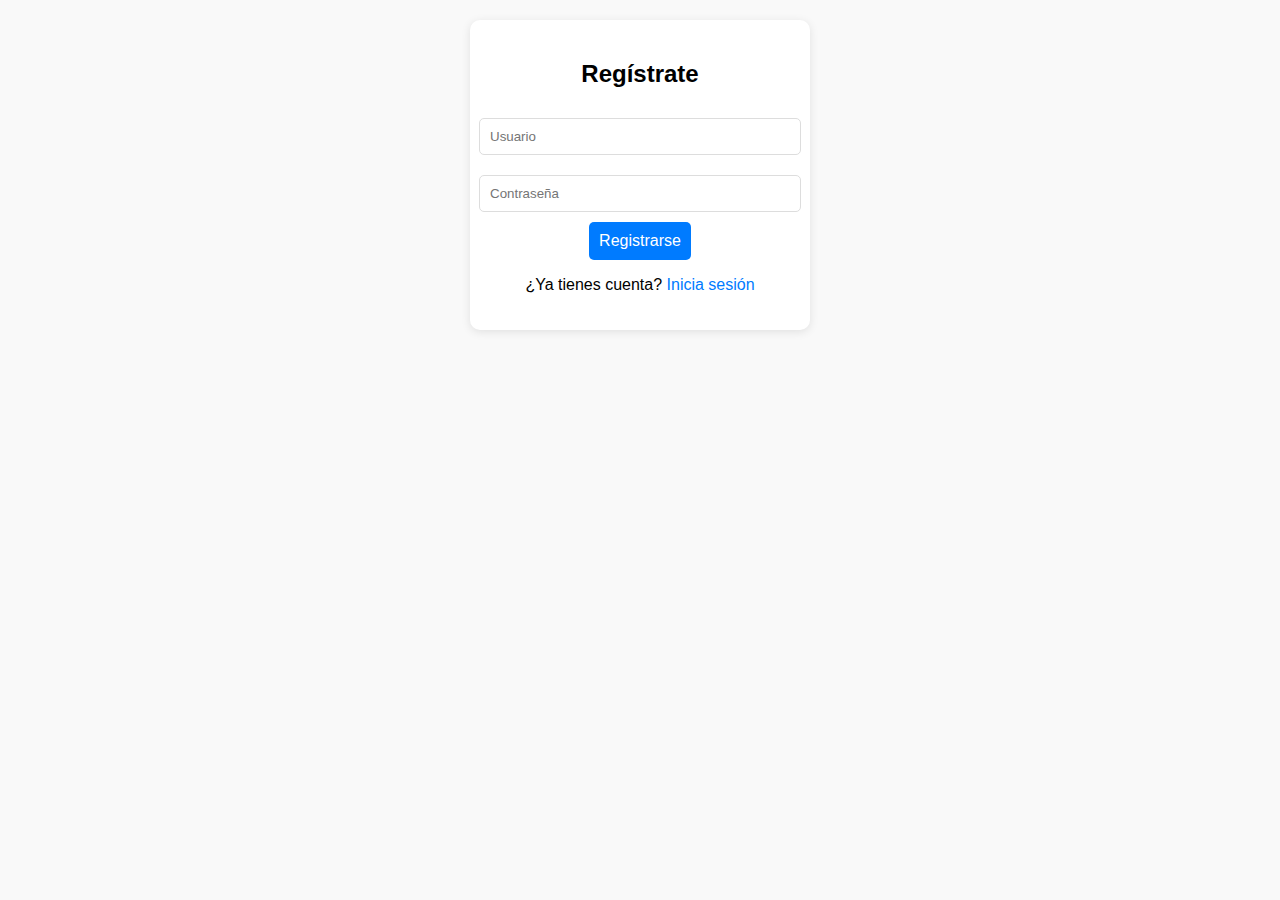
==== register.html @ a53febba "Se agrega una pagina de login y un register funcional guardandolo en Localstorage" ====
<!DOCTYPE html>
<html lang="es">
<head>
  <meta charset="UTF-8">
  <meta name="viewport" content="width=device-width, initial-scale=1.0">
  <title>Registro</title>
  <link rel="stylesheet" href="style.css">
</head>
<body>
  <div class="auth-form">
    <h2>Regístrate</h2>
    <input type="text" id="register-username" placeholder="Usuario" required>
    <input type="password" id="register-password" placeholder="Contraseña" required>
    <button id="register-btn">Registrarse</button>
    <p>¿Ya tienes cuenta? <a href="index.html">Inicia sesión</a></p>
  </div>
  <script>
    document.getElementById('register-btn').addEventListener('click', () => {
      const username = document.getElementById('register-username').value;
      const password = document.getElementById('register-password').value;

      if (username && password) {
        const users = JSON.parse(localStorage.getItem('users')) || [];
        users.push({ username, password });
        localStorage.setItem('users', JSON.stringify(users));
        alert('Registro exitoso. Ahora puedes iniciar sesión.');
        window.location.href = 'index.html'; // Redirige al login
      } else {
        alert('Por favor, completa todos los campos.');
      }
    });
  </script>
</body>
</html>
---- style.css ----
body {
  font-family: Arial, sans-serif;
  margin: 0;
  padding: 0;
  background: #f9f9f9;
  text-align: center;
}

h1 {
  margin: 20px 0;
  color: #333;
}

.carousel-container {
  display: flex;
  align-items: center;
  justify-content: center;
  margin: 20px;
}

.carousel {
  overflow: hidden;
  width: 300px; /* Ancho del carrusel */
  position: relative;
}

.carousel-track {
  display: flex;
  transition: transform 0.5s ease-in-out;
  width: 100%; /* Se adapta al contenedor */
}

.carousel-item {
  min-width: 300px; /* Ancho de cada elemento */
  padding: 10px;
  text-align: center;
}

.carousel-item img {
  width: 100%;
  height: auto;
  max-height: 200px;
  object-fit: cover;
  border-radius: 10px;
  margin-bottom: 10px;
}


.nav-btn {
  background: #007bff;
  color: #fff;
  border: none;
  padding: 10px;
  cursor: pointer;
  border-radius: 5px;
  font-size: 18px;
}

.nav-btn:hover {
  background: #0056b3;
}

.like-btn {
  background: #ff4d4d;
  color: white;
  border: none;
  padding: 8px 12px;
  cursor: pointer;
  border-radius: 5px;
  font-size: 14px;
}

.like-btn:hover {
  background: #cc0000;
}

.liked-items {
  margin: 20px;
}

.liked-items ul {
  list-style: none;
  padding: 0;
}

.liked-items li {
  margin: 5px 0;
  font-size: 16px;
  color: #333;
}

.delete-btn {
  background-color: #f44336; /* Rojo */
  color: white;
  border: none;
  padding: 5px 10px;
  cursor: pointer;
  font-size: 0.9em;
  margin-left: 10px;
}

.delete-btn:hover {
  background-color: #d32f2f;
}

/* Estilos para los formularios de login y registro */
.auth-form {
  display: flex;
  flex-direction: column;
  align-items: center;
  margin: 20px auto;
  max-width: 300px;
  padding: 20px;
  background-color: #fff;
  border-radius: 10px;
  box-shadow: 0 2px 10px rgba(0, 0, 0, 0.1);
}

.auth-form input {
  margin: 10px 0;
  padding: 10px;
  width: 100%;
  border-radius: 5px;
  border: 1px solid #ddd;
}

.auth-form button {
  background-color: #007bff;
  color: #fff;
  border: none;
  padding: 10px;
  cursor: pointer;
  border-radius: 5px;
  font-size: 16px;
}

.auth-form button:hover {
  background-color: #0056b3;
}

.auth-form a {
  text-decoration: none;
  color: #007bff;
}

.auth-form a:hover {
  text-decoration: underline;
}

/* Hacer que los elementos de carrusel y favoritos solo se muestren si se ha iniciado sesión */
.carousel-container, .liked-items {
  display: none;
}
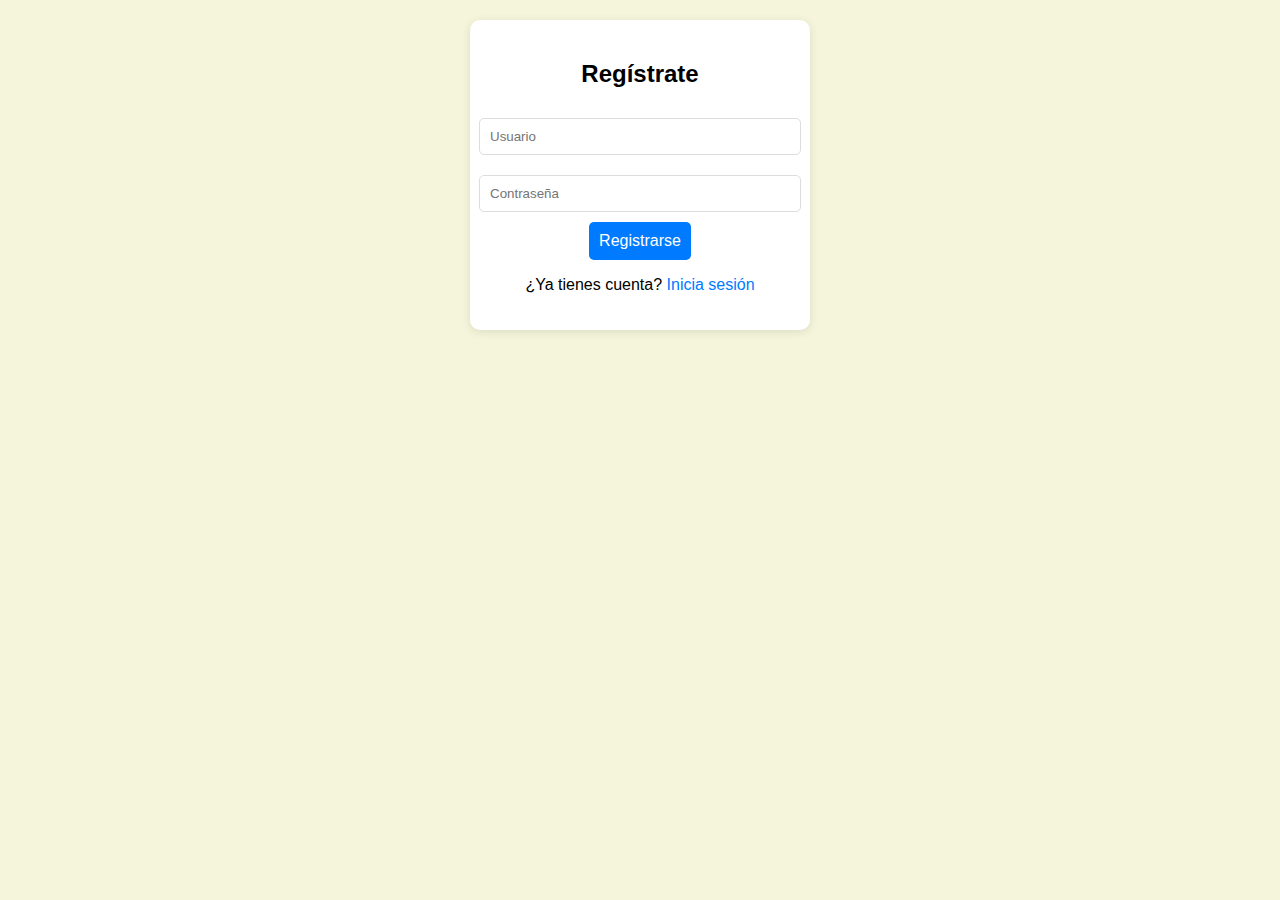
==== commit f03b8ed8: "Se añade comentarios a todos los archivos" ====
--- a/register.html
+++ b/register.html
@@ -1,31 +1,59 @@
 <!DOCTYPE html>
 <html lang="es">
 <head>
+  <!-- Establece la codificación de caracteres a UTF-8 y ajusta el diseño para dispositivos móviles -->
   <meta charset="UTF-8">
   <meta name="viewport" content="width=device-width, initial-scale=1.0">
+  
+  <!-- Título de la página -->
   <title>Registro</title>
+
+  <!-- Enlace al archivo de estilos CSS -->
   <link rel="stylesheet" href="style.css">
 </head>
 <body>
+  <!-- Contenedor del formulario de registro -->
   <div class="auth-form">
     <h2>Regístrate</h2>
+    
+    <!-- Campo de entrada para el nombre de usuario -->
     <input type="text" id="register-username" placeholder="Usuario" required>
+    
+    <!-- Campo de entrada para la contraseña -->
     <input type="password" id="register-password" placeholder="Contraseña" required>
+    
+    <!-- Botón para enviar el formulario -->
     <button id="register-btn">Registrarse</button>
+
+    <!-- Enlace para los usuarios que ya tienen cuenta -->
     <p>¿Ya tienes cuenta? <a href="index.html">Inicia sesión</a></p>
   </div>
+
   <script>
+    // Se añade un event listener al botón de registro para ejecutar la función al hacer clic
     document.getElementById('register-btn').addEventListener('click', () => {
+      // Se obtienen los valores ingresados por el usuario en los campos de nombre de usuario y contraseña
       const username = document.getElementById('register-username').value;
       const password = document.getElementById('register-password').value;
 
+      // Si ambos campos están llenos
       if (username && password) {
+        // Se obtienen los usuarios guardados en localStorage (si existen) o se crea un array vacío
         const users = JSON.parse(localStorage.getItem('users')) || [];
+        
+        // Se agrega el nuevo usuario con su nombre de usuario y contraseña
         users.push({ username, password });
+
+        // Se guarda el array actualizado de usuarios en localStorage
         localStorage.setItem('users', JSON.stringify(users));
+
+        // Se muestra una alerta indicando que el registro fue exitoso
         alert('Registro exitoso. Ahora puedes iniciar sesión.');
-        window.location.href = 'index.html'; // Redirige al login
+
+        // Redirige al usuario a la página de inicio de sesión (login)
+        window.location.href = 'index.html';
       } else {
+        // Si faltan campos por completar, muestra una alerta
         alert('Por favor, completa todos los campos.');
       }
     });
--- a/style.css
+++ b/style.css
@@ -1,153 +1,327 @@
+/* Estilos generales para el cuerpo de la página */
 body {
-  font-family: Arial, sans-serif;
-  margin: 0;
-  padding: 0;
-  background: #f9f9f9;
-  text-align: center;
-}
-
+  font-family: Arial, sans-serif; /* Tipo de fuente */
+  margin: 0; /* Elimina márgenes por defecto */
+  padding: 0; /* Elimina padding por defecto */
+  background: #F5F5DC; /* Color de fondo beige */
+  text-align: center; /* Alinea todo el texto al centro */
+}
+
+/* Estilo para el título principal */
 h1 {
-  margin: 20px 0;
-  color: #333;
-}
-
+  margin: 20px 0; /* Margen superior e inferior */
+  color: #333; /* Color oscuro para el texto */
+}
+
+/* Contenedor para el filtro, posicionado en la parte superior derecha */
+.filter-container {
+  display: flex; /* Usamos flexbox para organizar el contenido */
+  align-items: center; /* Alinea verticalmente */
+  justify-content: flex-end; /* Alinea hacia la derecha */
+  position: fixed; /* Lo fija en la parte superior derecha */
+  top: 20px; /* Distancia desde la parte superior */
+  right: 20px; /* Distancia desde el lado derecho */
+  background-color: #808080; /* Fondo gris */
+  padding: 10px; /* Espaciado interno */
+  border-radius: 5px; /* Bordes redondeados */
+  z-index: 10; /* Asegura que el filtro esté sobre otros elementos */
+}
+
+/* Estilo para el label dentro del filtro */
+.filter-container label {
+  margin-right: 10px; /* Espacio entre el label y el select */
+  font-size: 16px; /* Tamaño de fuente */
+  color: #333; /* Color del texto */
+}
+
+/* Estilo para el select dentro del filtro */
+.filter-container select {
+  padding: 5px; /* Espaciado interno */
+  font-size: 16px; /* Tamaño de fuente */
+  border: 1px solid #ccc; /* Borde gris claro */
+  border-radius: 5px; /* Bordes redondeados */
+}
+
+/* Estilo para el contenedor del carrusel */
 .carousel-container {
-  display: flex;
-  align-items: center;
-  justify-content: center;
-  margin: 20px;
-}
-
+  display: flex; /* Usamos flexbox */
+  align-items: center; /* Alinea verticalmente */
+  justify-content: center; /* Alinea horizontalmente */
+  margin: 20px; /* Márgenes */
+  padding-top: 50px; /* Separación de la parte superior para evitar superposición con el filtro */
+}
+
+/* Contenedor del carrusel */
 .carousel {
-  overflow: hidden;
-  width: 300px; /* Ancho del carrusel */
-  position: relative;
-}
-
+  overflow: hidden; /* Oculta el contenido fuera del carrusel */
+  width: 300px; /* Ancho fijo */
+  position: relative; /* Necesario para posicionar los botones */
+}
+
+/* Estilo para el track del carrusel */
 .carousel-track {
-  display: flex;
-  transition: transform 0.5s ease-in-out;
-  width: 100%; /* Se adapta al contenedor */
-}
-
+  display: flex; /* Los items del carrusel estarán en una fila */
+  transition: transform 0.5s ease-in-out; /* Transición suave al mover los items */
+  width: 100%; /* Ocupa todo el ancho disponible */
+}
+
+/* Estilo para cada item del carrusel */
 .carousel-item {
-  min-width: 300px; /* Ancho de cada elemento */
-  padding: 10px;
-  text-align: center;
-}
-
+  min-width: 300px; /* Cada item tiene un ancho fijo */
+  padding: 10px; /* Espaciado interno */
+  text-align: center; /* Centra el contenido del item */
+}
+
+/* Estilo para las imágenes dentro del carrusel */
 .carousel-item img {
-  width: 100%;
-  height: auto;
-  max-height: 200px;
-  object-fit: cover;
-  border-radius: 10px;
-  margin-bottom: 10px;
-}
-
-
+  width: 100%; /* Ocupa todo el ancho disponible */
+  height: auto; /* Mantiene la proporción de la imagen */
+  max-height: 200px; /* Limita la altura máxima */
+  object-fit: cover; /* Asegura que la imagen cubra el espacio sin deformarse */
+  border-radius: 10px; /* Bordes redondeados */
+  margin-bottom: 10px; /* Espaciado debajo de la imagen */
+}
+
+/* Estilo para los botones de navegación */
 .nav-btn {
-  background: #007bff;
-  color: #fff;
-  border: none;
-  padding: 10px;
-  cursor: pointer;
-  border-radius: 5px;
-  font-size: 18px;
-}
-
+  background: #007bff; /* Fondo azul */
+  color: #fff; /* Texto blanco */
+  border: none; /* Sin borde */
+  padding: 10px; /* Espaciado interno */
+  cursor: pointer; /* Cambia el cursor al pasar sobre el botón */
+  border-radius: 5px; /* Bordes redondeados */
+  font-size: 18px; /* Tamaño de fuente */
+}
+
+/* Estilo para los botones de navegación al pasar el cursor */
 .nav-btn:hover {
-  background: #0056b3;
-}
-
+  background: #0056b3; /* Cambio a un azul más oscuro */
+}
+
+/* Estilo para los botones de "Like" */
 .like-btn {
-  background: #ff4d4d;
-  color: white;
-  border: none;
-  padding: 8px 12px;
-  cursor: pointer;
-  border-radius: 5px;
-  font-size: 14px;
-}
-
+  background: #ff4d4d; /* Fondo rojo */
+  color: white; /* Texto blanco */
+  border: none; /* Sin borde */
+  padding: 8px 12px; /* Espaciado interno */
+  cursor: pointer; /* Cambia el cursor al pasar sobre el botón */
+  border-radius: 5px; /* Bordes redondeados */
+  font-size: 14px; /* Tamaño de fuente */
+}
+
+/* Estilo para los botones de "Like" al pasar el cursor */
 .like-btn:hover {
-  background: #cc0000;
-}
-
+  background: #cc0000; /* Cambio a un rojo más oscuro */
+}
+
+/* Estilos para la lista de items favoritos */
 .liked-items {
-  margin: 20px;
+  margin: 20px; /* Espaciado */
 }
 
 .liked-items ul {
-  list-style: none;
-  padding: 0;
+  list-style: none; /* Elimina los puntos de la lista */
+  padding: 0; /* Elimina el padding */
 }
 
 .liked-items li {
-  margin: 5px 0;
-  font-size: 16px;
-  color: #333;
-}
-
+  margin: 5px 0; /* Espaciado entre los elementos */
+  font-size: 16px; /* Tamaño de fuente */
+  color: #333; /* Color de texto */
+}
+
+/* Estilos para el botón de eliminar */
 .delete-btn {
-  background-color: #f44336; /* Rojo */
-  color: white;
-  border: none;
-  padding: 5px 10px;
-  cursor: pointer;
-  font-size: 0.9em;
-  margin-left: 10px;
-}
-
+  background-color: #f44336; /* Fondo rojo */
+  color: white; /* Texto blanco */
+  border: none; /* Sin borde */
+  padding: 5px 10px; /* Espaciado interno */
+  cursor: pointer; /* Cambia el cursor */
+  font-size: 0.9em; /* Tamaño de fuente */
+  margin-left: 10px; /* Espacio entre el botón y el texto */
+}
+
+/* Estilo para el botón de eliminar al pasar el cursor */
 .delete-btn:hover {
-  background-color: #d32f2f;
-}
-
-/* Estilos para los formularios de login y registro */
+  background-color: #d32f2f; /* Cambio a un rojo más oscuro */
+}
+
+/* Estilos para el formulario de autenticación (login) */
 .auth-form {
   display: flex;
-  flex-direction: column;
-  align-items: center;
-  margin: 20px auto;
-  max-width: 300px;
-  padding: 20px;
-  background-color: #fff;
-  border-radius: 10px;
-  box-shadow: 0 2px 10px rgba(0, 0, 0, 0.1);
-}
-
+  flex-direction: column; /* Coloca los elementos en columna */
+  align-items: center; /* Alinea los elementos al centro */
+  margin: 20px auto; /* Márgenes automáticos para centrar */
+  max-width: 300px; /* Ancho máximo */
+  padding: 20px; /* Espaciado interno */
+  background-color: #fff; /* Fondo blanco */
+  border-radius: 10px; /* Bordes redondeados */
+  box-shadow: 0 2px 10px rgba(0, 0, 0, 0.1); /* Sombra sutil */
+}
+
+/* Estilo para los inputs en el formulario */
 .auth-form input {
-  margin: 10px 0;
-  padding: 10px;
+  margin: 10px 0; /* Espaciado entre los inputs */
+  padding: 10px; /* Espaciado interno */
+  width: 100%; /* Ocupa todo el ancho disponible */
+  border-radius: 5px; /* Bordes redondeados */
+  border: 1px solid #ddd; /* Borde gris claro */
+}
+
+/* Estilo para el botón de login */
+.auth-form button {
+  background-color: #007bff; /* Fondo azul */
+  color: #fff; /* Texto blanco */
+  border: none; /* Sin borde */
+  padding: 10px; /* Espaciado interno */
+  cursor: pointer; /* Cambia el cursor al pasar sobre el botón */
+  border-radius: 5px; /* Bordes redondeados */
+  font-size: 16px; /* Tamaño de fuente */
+}
+
+/* Estilo para el botón de login al pasar el cursor */
+.auth-form button:hover {
+  background-color: #0056b3; /* Azul más oscuro */
+}
+
+/* Estilo para los enlaces en el formulario */
+.auth-form a {
+  text-decoration: none; /* Elimina el subrayado */
+  color: #007bff; /* Color azul */
+}
+
+/* Estilo para los enlaces en el formulario al pasar el cursor */
+.auth-form a:hover {
+  text-decoration: underline; /* Subraya el texto */
+}
+
+/* Estilos para el carrito de compras */
+.cart-items {
+  margin: 20px; /* Espaciado */
+}
+
+.cart-items ul {
+  list-style: none; /* Elimina los puntos de la lista */
+  padding: 0; /* Elimina el padding */
+}
+
+.cart-items li {
+  margin: 5px 0; /* Espaciado entre los elementos */
+  font-size: 16px; /* Tamaño de fuente */
+  color: #333; /* Color de texto */
+}
+
+/* Estilo para los botones de eliminar del carrito */
+.cart-items button {
+  background-color: #f44336; /* Fondo rojo */
+  color: white; /* Texto blanco */
+  border: none; /* Sin borde */
+  padding: 5px 10px; /* Espaciado interno */
+  cursor: pointer; /* Cambia el cursor */
+  font-size: 0.9em; /* Tamaño de fuente */
+}
+
+/* Estilo para los botones del carrito al pasar el cursor */
+.cart-items button:hover {
+  background-color: #d32f2f; /* Cambio a un rojo más oscuro */
+}
+
+/* Estilo para el modal */
+.modal {
+  display: none; /* Inicialmente oculto */
+  position: fixed; /* Fijado en toda la pantalla */
+  top: 0;
+  left: 0;
   width: 100%;
-  border-radius: 5px;
-  border: 1px solid #ddd;
-}
-
-.auth-form button {
-  background-color: #007bff;
-  color: #fff;
-  border: none;
-  padding: 10px;
-  cursor: pointer;
-  border-radius: 5px;
-  font-size: 16px;
-}
-
-.auth-form button:hover {
-  background-color: #0056b3;
-}
-
-.auth-form a {
-  text-decoration: none;
-  color: #007bff;
-}
-
-.auth-form a:hover {
-  text-decoration: underline;
-}
-
-/* Hacer que los elementos de carrusel y favoritos solo se muestren si se ha iniciado sesión */
-.carousel-container, .liked-items {
-  display: none;
-}
+  height: 100%;
+  background: rgba(0, 0, 0, 0.8); /* Fondo semitransparente */
+  justify-content: center; /* Centrado vertical y horizontal */
+  align-items: center; /* Centrado vertical */
+  z-index: 1000; /* Sobrepone otros elementos */
+}
+
+.modal.active {
+  display: flex; /* Muestra el modal cuando tiene la clase 'active' */
+}
+
+/* Estilo para el contenido del modal */
+.modal-content {
+  display: flex; /* Usamos flexbox */
+  align-items: center; /* Centra las imágenes verticalmente */
+  justify-content: center; /* Centra horizontalmente */
+  max-width: 90%; /* Limita el tamaño máximo */
+  overflow: hidden; /* Oculta contenido desbordado */
+}
+
+/* Estilo para las imágenes dentro del modal */
+.modal-content img {
+  width: 450px; /* Ancho fijo para la imagen */
+  height: auto; /* Mantiene la proporción de la imagen */
+  max-height: 450px; /* Limita la altura máxima */
+  object-fit: cover; /* Asegura que la imagen no se distorsione */
+  margin: 0 5px; /* Espaciado entre las imágenes */
+  border-radius: 10px; /* Bordes redondeados */
+}
+
+/* Estilo para los botones dentro del modal */
+.modal-content button {
+  margin: 0 10px; /* Espaciado */
+  background-color: #007bff; /* Fondo azul */
+  color: white; /* Texto blanco */
+  border: none; /* Sin borde */
+  padding: 10px; /* Espaciado interno */
+  cursor: pointer; /* Cambia el cursor */
+  border-radius: 5px; /* Bordes redondeados */
+}
+
+/* Estilo para los botones dentro del modal al pasar el cursor */
+.modal-content button:hover {
+  background-color: #0056b3; /* Azul más oscuro */
+}
+
+/* Estilo para el título principal con imagen */
+h1 {
+  display: flex;
+  align-items: center; /* Alinea la imagen y el texto verticalmente */
+  justify-content: center; /* Centra horizontalmente */
+  font-size: 2em; /* Tamaño grande para el título */
+  text-align: center; /* Alineación central */
+}
+
+/* Estilo para la imagen del regalo */
+.gift-icon {
+  width: 40px; /* Tamaño de la imagen */
+  height: auto; /* Mantiene la proporción */
+  margin-right: 10px; /* Espacio entre la imagen y el texto */
+  vertical-align: middle; /* Alinea verticalmente */
+  transition: transform 0.3s ease; /* Efecto de transformación suave */
+  border-radius: 20px; /* Bordes redondeados */
+}
+
+/* Efecto al pasar el cursor sobre la imagen */
+.gift-icon:hover {
+  transform: scale(1.5); /* Aumenta el tamaño de la imagen al 150% */
+}
+
+/* Estilo para el fondo de gradiente del título */
+.gradient-background {
+  background: linear-gradient(to right, 
+    #ff7e5f, #feb47b, #ff6a00, #d83c74, #3a1c71, #ffd200);
+  height: 5vh; /* Altura pequeña */
+  margin: 0; /* Sin margen */
+  display: flex; /* Usamos flexbox */
+  justify-content: center; /* Centra horizontalmente */
+  align-items: center; /* Centra verticalmente */
+  color: whitesmoke; /* Color claro */
+  font-family: 'Poppins', sans-serif; /* Tipografía personalizada */
+  border-radius: 5px; /* Bordes redondeados */
+  transition: background 0.3s ease, color 0.3s ease; /* Transición suave */
+}
+
+/* Efecto hover para el fondo de gradiente */
+.gradient-background:hover {
+  background: linear-gradient(to right, 
+    #00c6ff, #0072ff, #8e2de2, #4a00e0, #ff7e5f, #feb47b);
+  color: black; /* Cambia el color del texto a gris oscuro */
+  cursor: pointer; /* Indica que es interactivo */
+}
